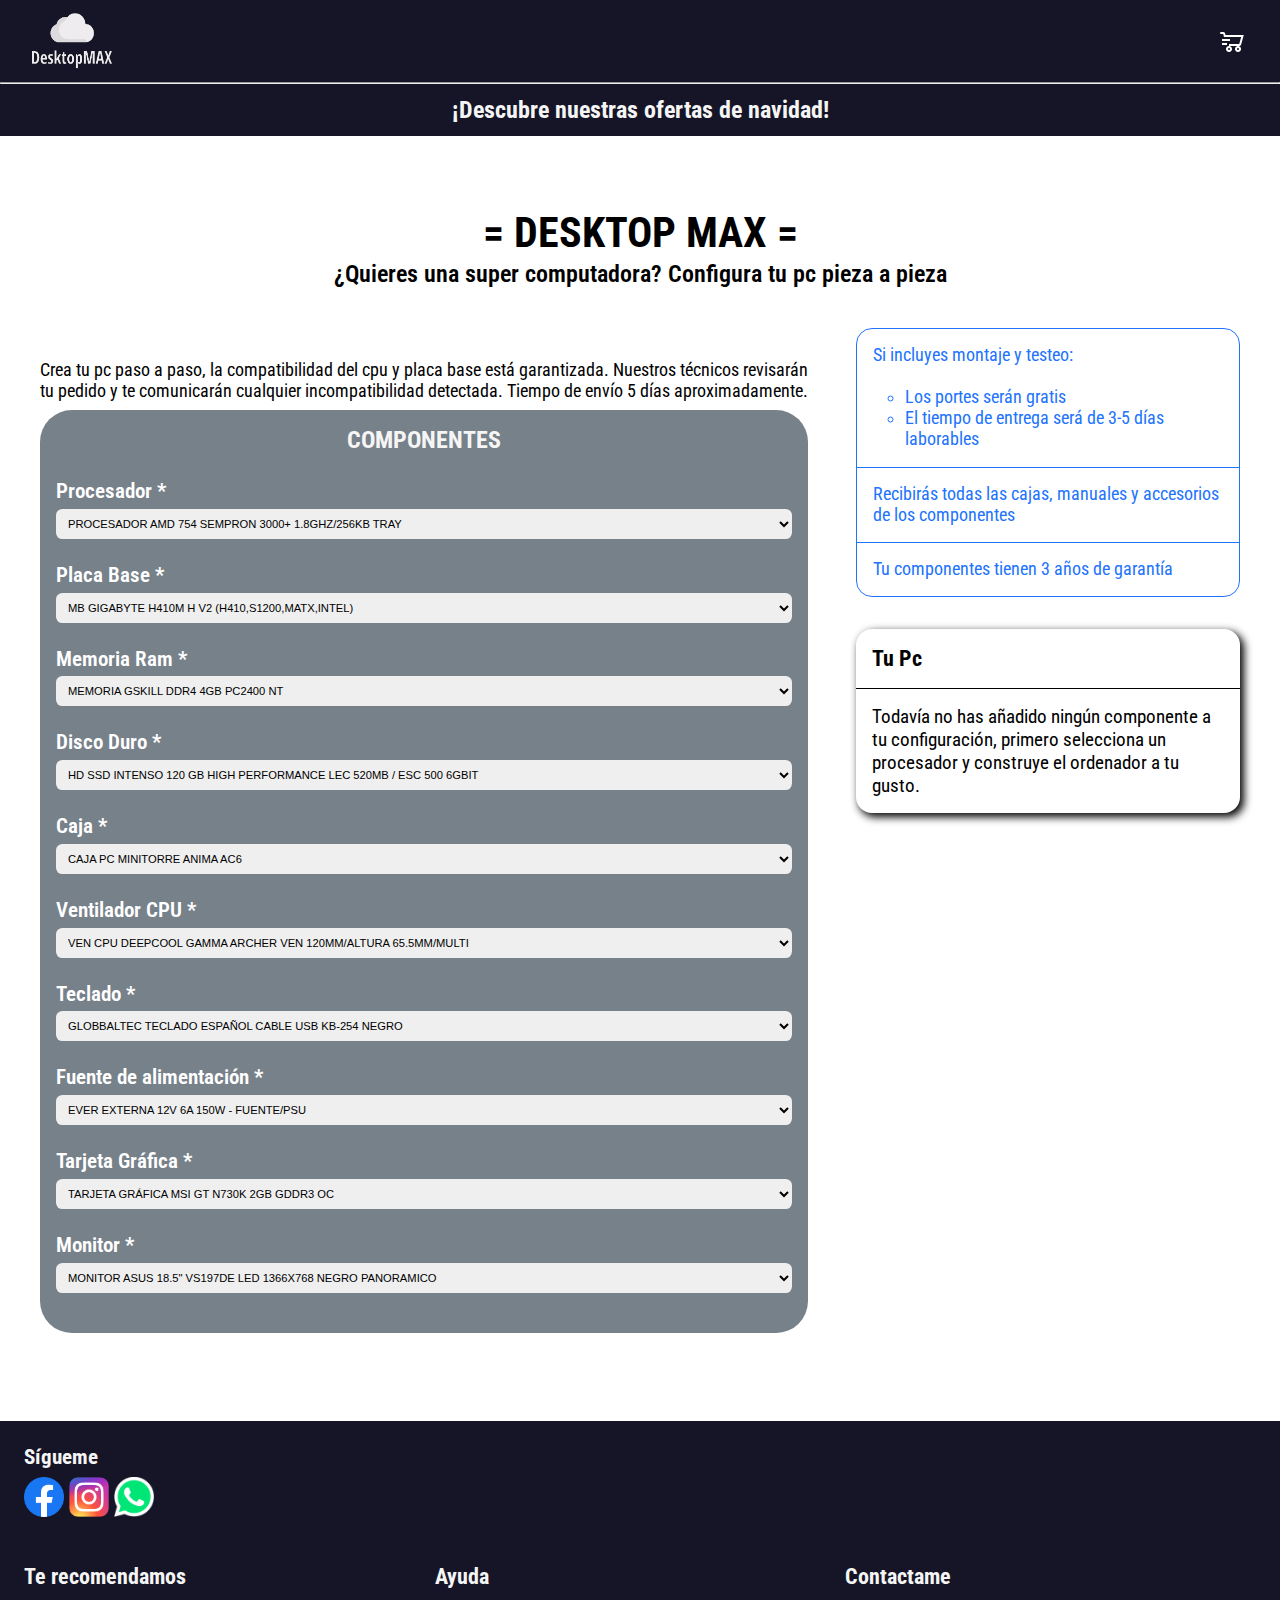
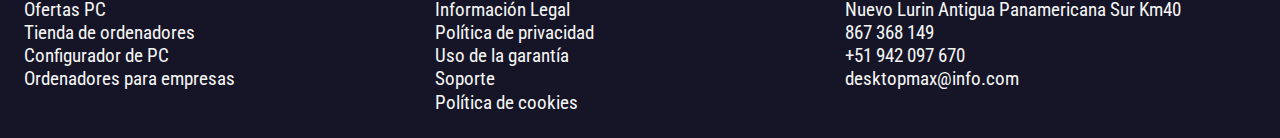
==== index.html @ 489da867 "first commit" ====
<!DOCTYPE html>
<html lang="en">

<head>
    <meta charset="UTF-8">
    <meta http-equiv="X-UA-Compatible" content="IE=edge">
    <meta name="viewport" content="width=device-width, initial-scale=1.0">
    <link rel="stylesheet" href="/estilos.css">
    <link rel="preconnect" href="https://fonts.googleapis.com">
    <link rel="preconnect" href="https://fonts.gstatic.com" crossorigin>
    <link href="https://fonts.googleapis.com/css2?family=Roboto+Condensed:wght@300&display=swap" rel="stylesheet">
    <title>DesktopMax</title>
    <link rel="icon" type="image/x-icon" href="img/logo-carga.png">
</head>

<body>
    <div class="contenedor">
        <div class="menu">
            <header>
                <div class="logo">
                    <a href=""><img src="/img/logo-tienda.png" alt="" class="img-logo"></a>
                </div>
                <div class="icon">
                    <a href=""><img src="/img/icon-carrito.png" alt="" class="img-icon"></a>
                </div>
            </header>
            <hr>
            <nav>
                <h2>¡Descubre nuestras ofertas de navidad!</h2>
            </nav>
        </div>

        <div class="container">
            <div class="titulo">
                <h1>= DESKTOP MAX = </h1>
                <p>¿Quieres una super computadora? Configura tu pc pieza a pieza</p>
            </div>

            <div class="compras">
                <div class="productos">
                    <div class="intro">
                        <p>Crea tu pc paso a paso, la compatibilidad del cpu y placa base está garantizada. Nuestros
                            técnicos revisarán tu pedido y te comunicarán cualquier incompatibilidad detectada. Tiempo
                            de envío 5 días aproximadamente.</p>
                    </div>
                    <form>
                        <fieldset>
                            <div class="legend"><legend>COMPONENTES</legend></div>

                            <div class="product1">
                                <label for="procesador">Procesador *</label>
                                <select name="procesador" id="procesador">
                                    <option value="proc1">PROCESADOR AMD 754 SEMPRON 3000+ 1.8GHZ/256KB TRAY</option>
                                    <option value="proc2">Cpu Intel Lga1200 Pentium Dual Core G5905 3.50ghz Chip Celeron
                                        G5905 3.50ghz</option>
                                    <option value="proc3">Cpu Intel Lga1200 Celeron G5900 Tray 2x3,4 58w Bulk</option>
                                </select>
                            </div>

                            <div class="product1">
                                <label for="placabase">Placa Base *</label>
                                <select name="placabase" id="placabase">
                                    <option value="placa1">Mb Gigabyte H410m H V2 (h410,s1200,matx,intel)</option>
                                    <option value="placa2">PLACA BASE ASROCK 1200 H510M-HVS R2.0</option>
                                    <option value="placla3">Pb Gigabyte H410m H V3 Lga 1200 Ddr4 1xm.2 4xsata Matx Mb
                                    </option>
                                </select>
                            </div>

                            <div class="product1">
                                <label for="memoriaram">Memoria Ram *</label>
                                <select name="memoriaram" id="memoriaram">
                                    <option value="ram1">Memoria Gskill Ddr4 4gb Pc2400 Nt</option>
                                    <option value="ram2">Memoria Gskill Ddr4 4gb Pc2133 Nt</option>
                                    <option value="ram3">MODULO MEMORIA RAM DDR4 4GB PC2400 GOODRAM RETAIL</option>
                                </select>
                            </div>

                            <div class="product1">
                                <label for="discoduro">Disco Duro *</label>
                                <select name="discoduro" id="discoduro">
                                    <option value="disco1">Hd Ssd Intenso 120 Gb High Performance Lec 520mb / Esc 500
                                        6gbit</option>
                                    <option value="disco2">Ssd Innovation It 00-120929 2.5" 120 Gb Sata Tlc</option>
                                    <option value="disco3">Hd Ssd Intenso 128gb 2.5\1 Top Performance</option>
                                </select>
                            </div>

                            <div class="product1">
                                <label for="caja">Caja *</label>
                                <select name="caja" id="caja">
                                    <option value="caja1">Caja Pc Minitorre Anima Ac6</option>
                                    <option value="caja2">Caja Pc Chieftec Mini-itx Ix-03b-op (b) Sin Fuente</option>
                                    <option value="caja3">Tempest Spectra Rgb Usb 3.0 Con Ventana Blanco</option>
                                </select>
                            </div>

                            <div class="product1">
                                <label for="ventilador">Ventilador CPU *</label>
                                <select name="ventilador" id="ventilador">
                                    <option value="cpu1">VEN CPU DEEPCOOL GAMMA ARCHER VEN 120MM/ALTURA 65.5MM/MULTI
                                    </option>
                                    <option value="cpu2">DISIPADOR I3/I5/775/1150/1151/2011/FM1/FM2 L-LINK</option>
                                    <option value="cpu3">DISIPADOR NOX HUMMER H-112</option>
                                </select>
                            </div>

                            <div class="product1">
                                <label for="teclado">Teclado *</label>
                                <select name="teclado" id="teclado">
                                    <option value="tec1">Globbaltec Teclado EspaÑol Cable Usb Kb-254 Negro</option>
                                    <option value="tec2">Gembird teclado Usb Negro Kb-u-103-es</option>
                                    <option value="tec3">Omega Teclado Multimedia Aura Usb Negro Ok025es</option>
                                </select>
                            </div>

                            <div class="product1">
                                <label for="fuente">Fuente de alimentación *</label>
                                <select name="fuente" id="fuente">
                                    <option value="fuente1">Ever Externa 12V 6A 150W - Fuente/PSU</option>
                                    <option value="fuente2">Globbaltec Fuente De Alimentacion Atx 500w Negra</option>
                                    <option value="fuente3">FUENTE DE ALIMENTACION ATX 500W L-LINK LL-PS-500 20/24 12x1
                                    </option>
                                </select>
                            </div>

                            <div class="product1">
                                <label for="tarjetagrafica">Tarjeta Gráfica *</label>
                                <select name="tarjetagrafica" id="tarjetagrafica">
                                    <option value="grafica1">TARJETA GRÁFICA MSI GT N730K 2GB GDDR3 OC</option>
                                    <option value="grafica2">TARJETA GRÁFICA MSI GT 730 LOW PROFILE 2GB GDDR3 V1
                                    </option>
                                    <option value="grafica3">TARJETA GRÁFICA GIGABYTE GT 730 2GB GDDR3</option>
                                </select>
                            </div>

                            <div class="product1">
                                <label for="monitor">Monitor *</label>
                                <select name="monitor" id="monitor">
                                    <option value="monitor1">Monitor Asus 18.5" Vs197de Led 1366x768 Negro Panoramico
                                    </option>
                                    <option value="monitor2">MONITOR LED 21.5 ACER V6 V226HQL NEGRO</option>
                                    <option value="monitor3">MONITOR LED 21.5 ASUS VP228DE NEGRO</option>
                                </select>
                            </div>
                        </fieldset>
                    </form>
                </div>
                
                <div class="precio">
                    <div class="mensaje">
                        <div class="box-txt">
                            <p>Si incluyes montaje y testeo:</p><br>
                            <ul>
                                <li>Los portes serán gratis</li>
                                <li>El tiempo de entrega será de 3-5 días laborables</li>
                            </ul>
                        </div>
                        <div class="box-txt">
                            <p>Recibirás todas las cajas, manuales y accesorios de los componentes</p>
                        </div>
                        <div class="box-txt">
                            <p>Tu componentes tienen 3 años de garantía</p>
                        </div>
                    </div>

                    <div class="preciototal">
                        <div class="box-precio">
                            <h3>Tu Pc</h3>
                        </div>
                        <div class="box-precio">
                            <p>Todavía no has añadido ningún componente a tu configuración, primero selecciona un procesador y construye el ordenador a tu gusto.</p>
                        </div>
                    </div>
                </div>
            </div>
        </div>

        <footer>
            <div class="superior">
                <div class="sigueme">
                    <h3>Sígueme</h3>
                    <div>
                        <a href="https://www.facebook.com/"><img src="/img/facebook.webp" alt="" class="img-apps"></a>
                        <a href="https://www.instagram.com/"><img src="/img/instagram.webp" alt="" class="img-apps"></a>
                        <a href="https://www.whatsapp.com/"><img src="/img/whatsapp.png" alt="" class="img-apps"></a>
                    </div>
            </div>
            <div class="inferior">
                <div class="columnas">
                    <h3>Te recomendamos</h3>
                    <ul>
                        <li>Ofertas PC</li>
                        <li>Tienda de ordenadores</li>
                        <li>Configurador de PC</li>
                        <li>Ordenadores para empresas</li>
                    </ul>
                </div>
                <div class="columnas">
                    <h3>Ayuda</h3>
                    <ul>
                        <li>Información Legal</li>
                        <li>Política de privacidad</li>
                        <li>Uso de la garantía</li>
                        <li>Soporte</li>
                        <li>Política de cookies</li>
                    </ul>
                </div>
                <div class="columnas">
                    <h3>Contactame</h3>
                    <ul>
                        <li>Nuevo Lurin Antigua Panamericana Sur Km40</li>
                        <li>867 368 149</li>
                        <li>+51 942 097 670</li>
                        <li>desktopmax@info.com</li>
                    </ul>
                </div>
            </div>
        </footer>
    </div>
</body>

</html>
---- estilos.css ----
*{
    margin: 0;
    padding: 0;
    box-sizing: border-box;
}
body{
    font-family: 'Roboto Condensed', sans-serif;
    font-size: 1.3rem;
    line-height: 1.2;
    max-width: 100%;
    margin: 0 auto;
}

/* MENU */
.menu{
    background-color: #161527;
    width: 100%;
    height: 8.5rem;
}
header{
    display: flex;
    justify-content: space-between;
    width: 100%;
    height: 60%;
}
.logo{
    padding: 0.8rem 0.8rem 0.8rem 2rem;
    height: 100%;
}
.logo > a{
    height: 100%;
}
.img-logo{
    width: 5rem;
    height: 100%;
}
.icon{
    padding: 0.8rem 2rem 0.8rem 0.8rem;
    height: 100%;
}
.icon > a{
    height: 100%;
    display: flex;
    align-items: center;
    justify-content: center;
}
.img-icon{
    width: 2rem;
    height: 2rem;
}
hr{
    height: 1%;
}
nav{
    width: 100%;
    height: 39%;
}
nav > h2{
    height: 100%;
    color: whitesmoke;
    font-size: 1.5rem;
    display: flex;
    align-items: center;
    justify-content: center;

}
/**/

/* CUERPO */
.container{
    margin: auto;
    width: 95%;
    padding: 1rem .5rem;
}
.titulo{
    width: 100%;
    height: 6.5rem;
    text-align: center;
}
.titulo > h1{
    width: 100%;
    height: 50%;
    font-size: 2.6rem;
}
.titulo > p{
    width: 100%;
    height: 50%;
    font-size: 1.5rem;
    font-weight: 600;
}
.compras{
    width: 100%;
    flex-direction: column;
}
.productos{
    width: 100%;
    flex-direction: column;
    margin: 1rem 0rem 1rem 0rem;
}
.intro{
    width: 100%;
    margin-top: 2rem;
    margin-bottom: 0.5rem;
}
.intro > p{
    width: 100%;
    height: 100%;
    font-size: 1.1rem;
    text-align: center;
}
form{
    width: 100%;
}
fieldset{
    padding: 1rem;
    border: 0;
    border-radius: 2rem;
    background-color: #77818a;
}
.legend{
    width: 100%;
}
.legend > legend{
    font-size: 1.5rem;
    font-weight: 700;
    text-align: center;
    color: whitesmoke;
    margin-bottom: 1.5rem;
}
.product1{
    width: 100%;
    font-size: 1.3rem;
    margin-bottom: 1.5rem;
}
.product1 > label{
    display: block;
    color: white;
    font-weight: 600;
    padding-bottom: 0.3rem;
}
.product1 > select{
    width: 100%;
    border: 0;
    border-radius: 0.4rem;
    font-size: 0.7rem;
    text-transform: uppercase;
    color: black;
    padding: 0.5rem;
}
.precio{
    width: 100%;
    flex-direction: column;
    margin: 1rem 0rem 1rem 0rem;
}
.mensaje{
    width: 100%;
    border: solid 0.1rem #2173fd;
    border-radius: 1rem;
    margin-bottom: 2rem;
}
.box-txt{
    width: 100%;
    border-bottom: solid 0.1rem #2173fd;
    padding: 1rem;
    font-size: 1.1rem;
    color: #2173fd;
}
.box-txt:last-child{
    border: none;
}
.box-txt > ul > li{
    margin-left: 2rem;
    list-style: circle;
}
.preciototal{
    width: 100%;
    box-shadow: 0.2rem 0.2rem 0.5rem black;
    border-radius: 1rem;
    margin-top: 2rem;
}
.box-precio{
    width: 100%;
    border-bottom: solid 0.1rem;
    padding: 1rem;
    font-size: 1.2rem;
}
.box-precio:last-child{
    border: none;
}
/**/

/* FOOTER */
footer{
    width: 100%;
    background-color: #161527;
    flex-direction: column;
    color: whitesmoke;
    padding: 1.5rem;
}
.superior{
    width: 100%;
}
.sigueme{
    width: 100%;
}
.sigueme > h3{
    font-size: 1.3rem;
    margin-bottom: 0.5rem;
}
.img-apps{
    width: 2.5rem;
    height: 2.5rem;
}
.inferior{
    width: 100%;
}
.columnas{
    width: 100%;
    margin-top: 2.5rem;
    font-size: 1.2rem;
}
.columnas > ul{
    margin-top: 0.5rem;
}
.columnas > ul > li{
    list-style: none;
}

@media screen and (min-width: 50rem){
    .container{
        margin-top: 3.5rem;
        margin-bottom: 3.5rem;
    }
    .compras{
        display: flex;
        flex-direction:row;
    }
    .productos{
        width: 64%;
        margin-right: 2%;
    }
    .intro > p{
        text-align: justify;
    }
    .precio{
        width: 32%;
        margin-left: 2%;
    }
    .inferior{
        display: flex;
        flex-direction: row;
    }
}
/**/
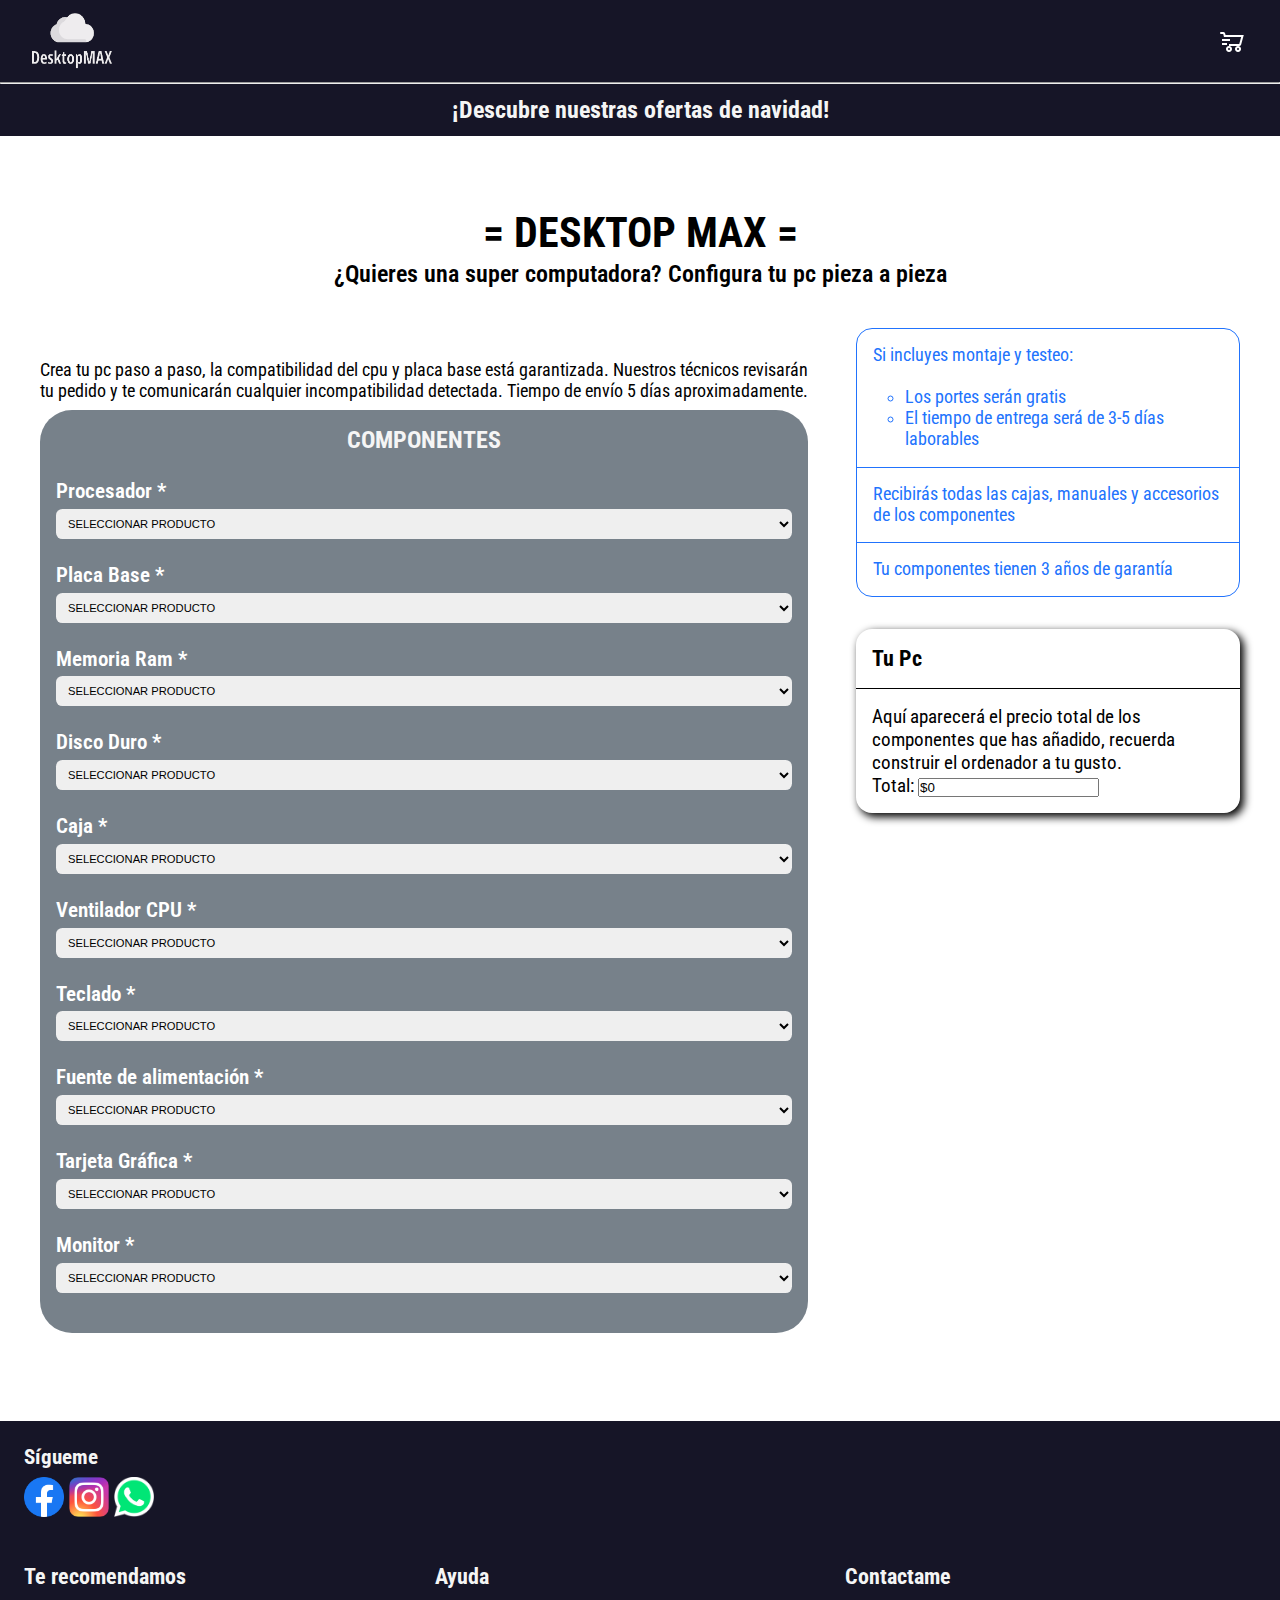
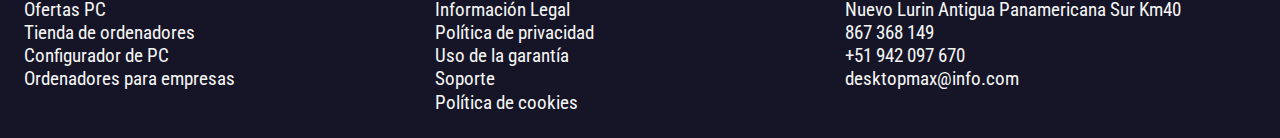
==== commit 7095039b: "script-sumar" ====
--- a/index.html
+++ b/index.html
@@ -47,100 +47,103 @@
                         <fieldset>
                             <div class="legend"><legend>COMPONENTES</legend></div>
 
-                            <div class="product1">
-                                <label for="procesador">Procesador *</label>
-                                <select name="procesador" id="procesador">
-                                    <option value="proc1">PROCESADOR AMD 754 SEMPRON 3000+ 1.8GHZ/256KB TRAY</option>
-                                    <option value="proc2">Cpu Intel Lga1200 Pentium Dual Core G5905 3.50ghz Chip Celeron
-                                        G5905 3.50ghz</option>
-                                    <option value="proc3">Cpu Intel Lga1200 Celeron G5900 Tray 2x3,4 58w Bulk</option>
-                                </select>
-                            </div>
-
-                            <div class="product1">
-                                <label for="placabase">Placa Base *</label>
-                                <select name="placabase" id="placabase">
-                                    <option value="placa1">Mb Gigabyte H410m H V2 (h410,s1200,matx,intel)</option>
-                                    <option value="placa2">PLACA BASE ASROCK 1200 H510M-HVS R2.0</option>
-                                    <option value="placla3">Pb Gigabyte H410m H V3 Lga 1200 Ddr4 1xm.2 4xsata Matx Mb
-                                    </option>
-                                </select>
-                            </div>
-
-                            <div class="product1">
-                                <label for="memoriaram">Memoria Ram *</label>
-                                <select name="memoriaram" id="memoriaram">
-                                    <option value="ram1">Memoria Gskill Ddr4 4gb Pc2400 Nt</option>
-                                    <option value="ram2">Memoria Gskill Ddr4 4gb Pc2133 Nt</option>
-                                    <option value="ram3">MODULO MEMORIA RAM DDR4 4GB PC2400 GOODRAM RETAIL</option>
-                                </select>
-                            </div>
-
-                            <div class="product1">
-                                <label for="discoduro">Disco Duro *</label>
-                                <select name="discoduro" id="discoduro">
-                                    <option value="disco1">Hd Ssd Intenso 120 Gb High Performance Lec 520mb / Esc 500
-                                        6gbit</option>
-                                    <option value="disco2">Ssd Innovation It 00-120929 2.5" 120 Gb Sata Tlc</option>
-                                    <option value="disco3">Hd Ssd Intenso 128gb 2.5\1 Top Performance</option>
-                                </select>
-                            </div>
-
-                            <div class="product1">
-                                <label for="caja">Caja *</label>
-                                <select name="caja" id="caja">
-                                    <option value="caja1">Caja Pc Minitorre Anima Ac6</option>
-                                    <option value="caja2">Caja Pc Chieftec Mini-itx Ix-03b-op (b) Sin Fuente</option>
-                                    <option value="caja3">Tempest Spectra Rgb Usb 3.0 Con Ventana Blanco</option>
-                                </select>
-                            </div>
-
-                            <div class="product1">
-                                <label for="ventilador">Ventilador CPU *</label>
-                                <select name="ventilador" id="ventilador">
-                                    <option value="cpu1">VEN CPU DEEPCOOL GAMMA ARCHER VEN 120MM/ALTURA 65.5MM/MULTI
-                                    </option>
-                                    <option value="cpu2">DISIPADOR I3/I5/775/1150/1151/2011/FM1/FM2 L-LINK</option>
-                                    <option value="cpu3">DISIPADOR NOX HUMMER H-112</option>
-                                </select>
-                            </div>
-
-                            <div class="product1">
-                                <label for="teclado">Teclado *</label>
-                                <select name="teclado" id="teclado">
-                                    <option value="tec1">Globbaltec Teclado EspaÑol Cable Usb Kb-254 Negro</option>
-                                    <option value="tec2">Gembird teclado Usb Negro Kb-u-103-es</option>
-                                    <option value="tec3">Omega Teclado Multimedia Aura Usb Negro Ok025es</option>
-                                </select>
-                            </div>
-
-                            <div class="product1">
-                                <label for="fuente">Fuente de alimentación *</label>
-                                <select name="fuente" id="fuente">
-                                    <option value="fuente1">Ever Externa 12V 6A 150W - Fuente/PSU</option>
-                                    <option value="fuente2">Globbaltec Fuente De Alimentacion Atx 500w Negra</option>
-                                    <option value="fuente3">FUENTE DE ALIMENTACION ATX 500W L-LINK LL-PS-500 20/24 12x1
-                                    </option>
-                                </select>
-                            </div>
-
-                            <div class="product1">
-                                <label for="tarjetagrafica">Tarjeta Gráfica *</label>
-                                <select name="tarjetagrafica" id="tarjetagrafica">
-                                    <option value="grafica1">TARJETA GRÁFICA MSI GT N730K 2GB GDDR3 OC</option>
-                                    <option value="grafica2">TARJETA GRÁFICA MSI GT 730 LOW PROFILE 2GB GDDR3 V1
-                                    </option>
-                                    <option value="grafica3">TARJETA GRÁFICA GIGABYTE GT 730 2GB GDDR3</option>
-                                </select>
-                            </div>
-
-                            <div class="product1">
-                                <label for="monitor">Monitor *</label>
-                                <select name="monitor" id="monitor">
-                                    <option value="monitor1">Monitor Asus 18.5" Vs197de Led 1366x768 Negro Panoramico
-                                    </option>
-                                    <option value="monitor2">MONITOR LED 21.5 ACER V6 V226HQL NEGRO</option>
-                                    <option value="monitor3">MONITOR LED 21.5 ASUS VP228DE NEGRO</option>
+                            <div class="product">
+                                <label for="producto1">Procesador *</label>
+                                <select name="producto1" id="producto1">
+                                    <option value="0">Seleccionar Producto</option>
+                                    <option value="7">PROCESADOR AMD 754 SEMPRON 3000+ 1.8GHZ/256KB TRAY ($7)</option>
+                                    <option value="48">Cpu Intel Lga1200 Pentium Dual Core G5905 3.50ghz Chip Celeron G5905 3.50ghz ($48)</option>
+                                    <option value="62">Cpu Intel Lga1200 Celeron G5900 Tray 2x3,4 58w Bulk ($62)</option>
+                                </select>
+                            </div>
+
+                            <div class="product">
+                                <label for="producto2">Placa Base *</label>
+                                <select name="producto2" id="producto2">
+                                    <option value="0">Seleccionar Producto</option>
+                                    <option value="65">Mb Gigabyte H410m H V2 (h410,s1200,matx,intel) ($65)</option>
+                                    <option value="67">PLACA BASE ASROCK 1200 H510M-HVS R2.0 ($67)</option>
+                                    <option value="70">Pb Gigabyte H410m H V3 Lga 1200 Ddr4 1xm.2 4xsata Matx Mb($70)</option>
+                                </select>
+                            </div>
+
+                            <div class="product">
+                                <label for="producto3">Memoria Ram *</label>
+                                <select name="producto3" id="producto3">
+                                    <option value="0">Seleccionar Producto</option>
+                                    <option value="14">Memoria Gskill Ddr4 4gb Pc2400 Nt ($14)</option>
+                                    <option value="15">Memoria Gskill Ddr4 4gb Pc2133 Nt ($15)</option>
+                                    <option value="17">MODULO MEMORIA RAM DDR4 4GB PC2400 GOODRAM RETAIL ($17)</option>
+                                </select>
+                            </div>
+
+                            <div class="product">
+                                <label for="producto4">Disco Duro *</label>
+                                <select name="producto4" id="producto4">
+                                    <option value="0">Seleccionar Producto</option>
+                                    <option value="21">Hd Ssd Intenso 120 Gb High Performance Lec 520mb / Esc 500 6gbit ($21)</option>
+                                    <option value="22">Ssd Innovation It 00-120929 2.5" 120 Gb Sata Tlc ($22)</option>
+                                    <option value="22">Hd Ssd Intenso 128gb 2.5\1 Top Performance ($22)</option>
+                                </select>
+                            </div>
+
+                            <div class="product">
+                                <label for="producto5">Caja *</label>
+                                <select name="producto5" id="producto5">
+                                    <option value="0">Seleccionar Producto</option>
+                                    <option value="26">Caja Pc Minitorre Anima Ac6 ($26)</option>
+                                    <option value="28">Caja Pc Chieftec Mini-itx Ix-03b-op (b) Sin Fuente ($28)</option>
+                                    <option value="32">Tempest Spectra Rgb Usb 3.0 Con Ventana Blanco ($32)</option>
+                                </select>
+                            </div>
+
+                            <div class="product">
+                                <label for="producto6">Ventilador CPU *</label>
+                                <select name="producto6" id="producto6">
+                                    <option value="0">Seleccionar Producto</option>
+                                    <option value="6">VEN CPU DEEPCOOL GAMMA ARCHER VEN 120MM/ALTURA 65.5MM/MULTI ($6)</option>
+                                    <option value="6">DISIPADOR I3/I5/775/1150/1151/2011/FM1/FM2 L-LINK ($6)</option>
+                                    <option value="12">DISIPADOR NOX HUMMER H-112 ($12)</option>
+                                </select>
+                            </div>
+
+                            <div class="product">
+                                <label for="producto7">Teclado *</label>
+                                <select name="producto7" id="producto7">
+                                    <option value="0">Seleccionar Producto</option>
+                                    <option value="4">Globbaltec Teclado EspaÑol Cable Usb Kb-254 Negro ($4)</option>
+                                    <option value="5">Gembird teclado Usb Negro Kb-u-103-es ($5)</option>
+                                    <option value="5">Omega Teclado Multimedia Aura Usb Negro Ok025es ($5)</option>
+                                </select>
+                            </div>
+
+                            <div class="product">
+                                <label for="producto8">Fuente de alimentación *</label>
+                                <select name="producto8" id="producto8">
+                                    <option value="0">Seleccionar Producto</option>
+                                    <option value="11">Ever Externa 12V 6A 150W - Fuente/PSU ($11)</option>
+                                    <option value="12">Globbaltec Fuente De Alimentacion Atx 500w Negra ($12)</option>
+                                    <option value="12">FUENTE DE ALIMENTACION ATX 500W L-LINK LL-PS-500 20/24 12x1 ($12)</option>
+                                </select>
+                            </div>
+
+                            <div class="product">
+                                <label for="producto9">Tarjeta Gráfica *</label>
+                                <select name="producto9" id="producto9">
+                                    <option value="0">Seleccionar Producto</option>
+                                    <option value="71">TARJETA GRÁFICA MSI GT N730K 2GB GDDR3 OC ($71)</option>
+                                    <option value="83">TARJETA GRÁFICA MSI GT 730 LOW PROFILE 2GB GDDR3 V1 ($83)</option>
+                                    <option value="88">TARJETA GRÁFICA GIGABYTE GT 730 2GB GDDR3 ($88)</option>
+                                </select>
+                            </div>
+
+                            <div class="product">
+                                <label for="producto10">Monitor *</label>
+                                <select name="producto10" id="producto10">
+                                    <option value="0">Seleccionar Producto</option>
+                                    <option value="89">Monitor Asus 18.5" Vs197de Led 1366x768 Negro Panoramico ($89)</option>
+                                    <option value="96">MONITOR LED 21.5 ACER V6 V226HQL NEGRO ($96)</option>
+                                    <option value="97">MONITOR LED 21.5 ASUS VP228DE NEGRO ($97)</option>
                                 </select>
                             </div>
                         </fieldset>
@@ -169,7 +172,9 @@
                             <h3>Tu Pc</h3>
                         </div>
                         <div class="box-precio">
-                            <p>Todavía no has añadido ningún componente a tu configuración, primero selecciona un procesador y construye el ordenador a tu gusto.</p>
+                            <p>Aquí aparecerá el precio total de los componentes que has añadido, recuerda construir el ordenador a tu gusto.</p>
+                            <label for="total">Total:</label>
+                            <input type="text" id="total" name="total" value="$0" readonly>
                         </div>
                     </div>
                 </div>
@@ -218,6 +223,43 @@
             </div>
         </footer>
     </div>
+
+    <script>
+        // Obtener los elementos select y input
+            const producto1 = document.getElementById('producto1');
+            const producto2 = document.getElementById('producto2');
+            const producto3 = document.getElementById('producto3');
+            const producto4 = document.getElementById('producto4');
+            const producto5 = document.getElementById('producto5');
+            const producto6 = document.getElementById('producto6');
+            const producto7 = document.getElementById('producto7');
+            const producto8 = document.getElementById('producto8');
+            const producto9 = document.getElementById('producto9');
+            const producto10 = document.getElementById('producto10');
+            const total = document.getElementById('total');
+    
+            // Agregar un evento change a cada uno de los elementos select
+            producto1.addEventListener('change', calcularTotal);
+            producto2.addEventListener('change', calcularTotal);
+    
+            // Función para calcular el total
+            function calcularTotal() {
+            const precio1 = parseInt(producto1.value);
+            const precio2 = parseInt(producto2.value);
+            const precio3 = parseInt(producto3.value);
+            const precio4 = parseInt(producto4.value);
+            const precio5 = parseInt(producto5.value);
+            const precio6 = parseInt(producto6.value);
+            const precio7 = parseInt(producto7.value);
+            const precio8 = parseInt(producto8.value);
+            const precio9 = parseInt(producto9.value);
+            const precio10 = parseInt(producto10.value);
+            const suma = precio1 + precio2 + precio3 + precio4 + precio5 + precio6 + precio7 + precio8 + precio9 + precio10;
+    
+            // Actualizar el valor del elemento input
+            total.value = `$${suma}`;
+            }
+    </script>
 </body>
 
 </html>--- a/estilos.css
+++ b/estilos.css
@@ -127,18 +127,18 @@
     color: whitesmoke;
     margin-bottom: 1.5rem;
 }
-.product1{
+.product{
     width: 100%;
     font-size: 1.3rem;
     margin-bottom: 1.5rem;
 }
-.product1 > label{
+.product > label{
     display: block;
     color: white;
     font-weight: 600;
     padding-bottom: 0.3rem;
 }
-.product1 > select{
+.product > select{
     width: 100%;
     border: 0;
     border-radius: 0.4rem;
@@ -152,6 +152,9 @@
     flex-direction: column;
     margin: 1rem 0rem 1rem 0rem;
 }
+.especial{
+    font-weight: 900;
+}
 .mensaje{
     width: 100%;
     border: solid 0.1rem #2173fd;
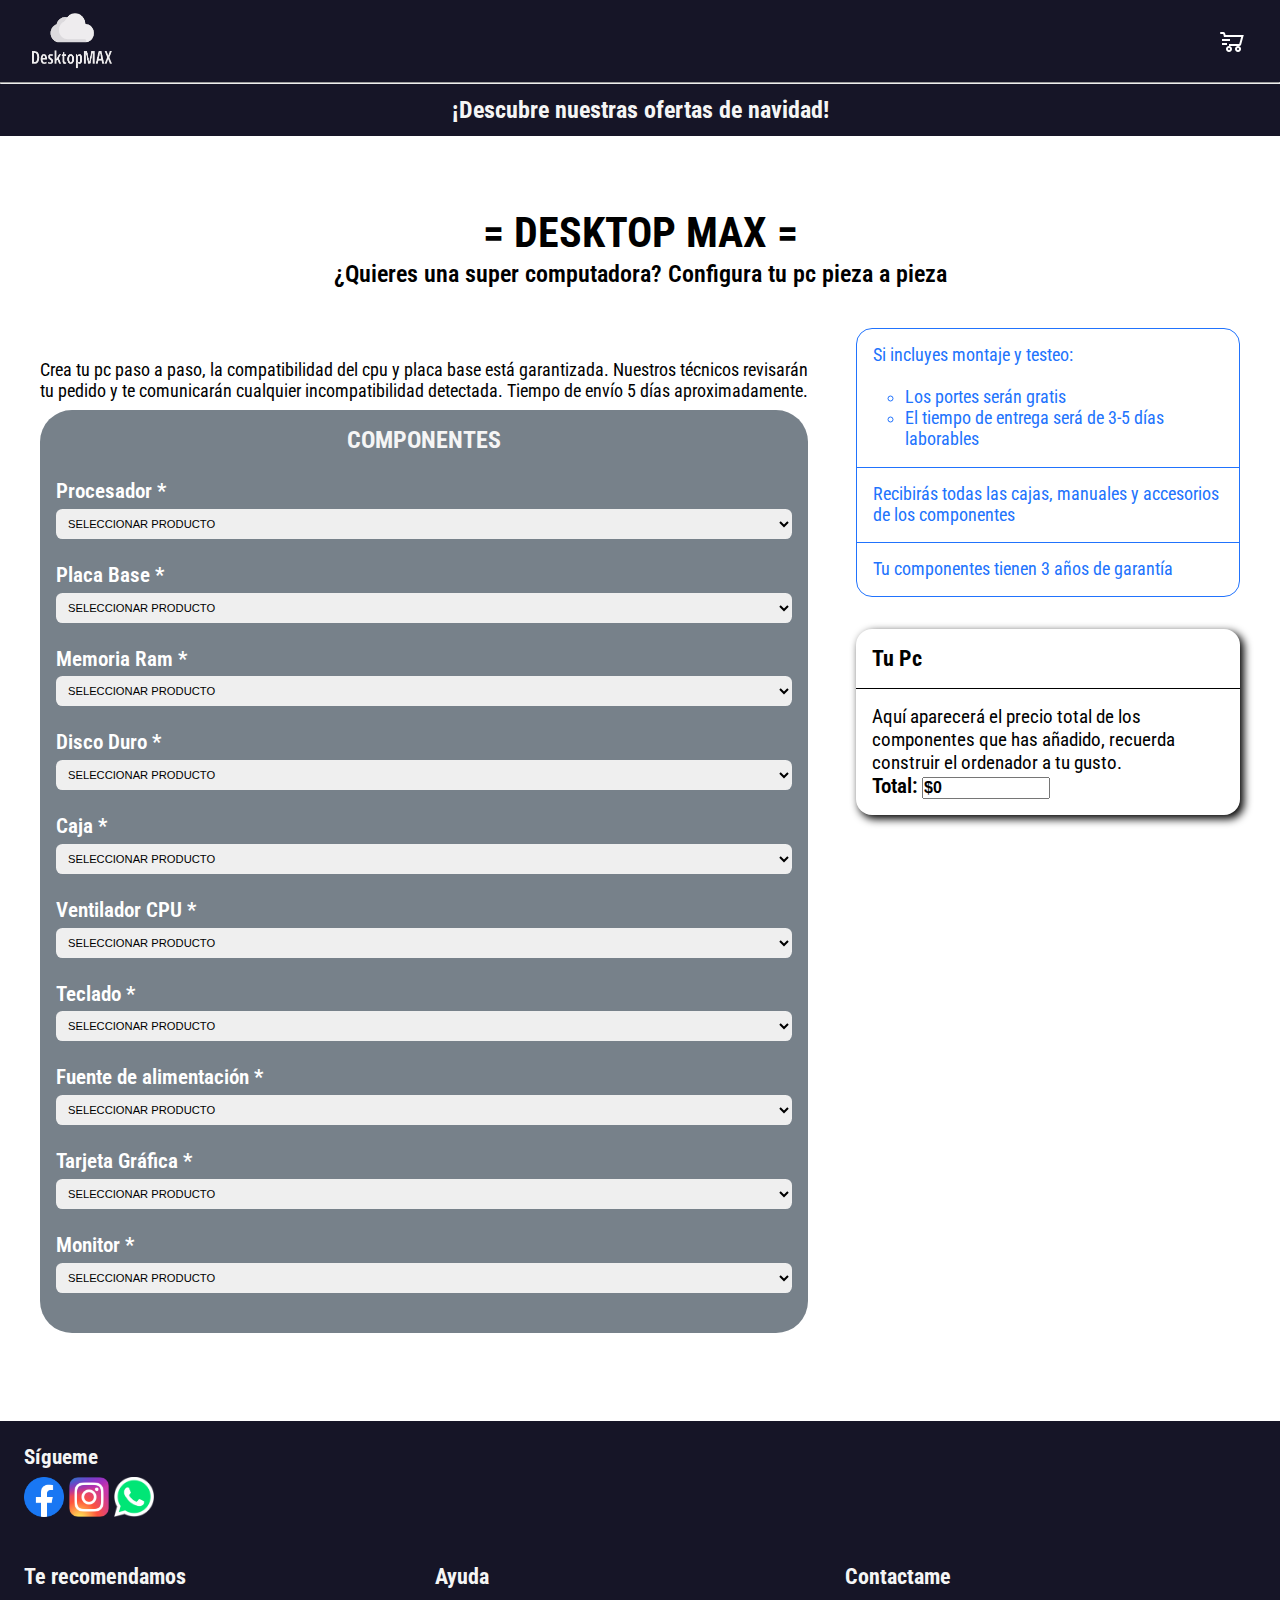
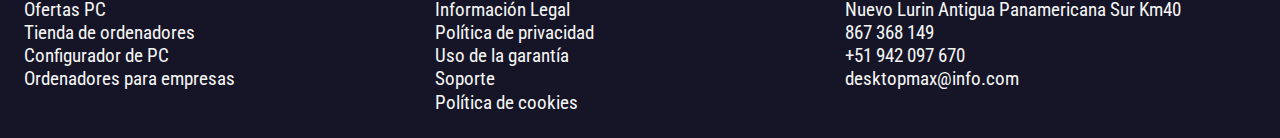
==== commit 9d62ce2c: "cambio1" ====
--- a/index.html
+++ b/index.html
@@ -173,8 +173,11 @@
                         </div>
                         <div class="box-precio">
                             <p>Aquí aparecerá el precio total de los componentes que has añadido, recuerda construir el ordenador a tu gusto.</p>
-                            <label for="total">Total:</label>
-                            <input type="text" id="total" name="total" value="$0" readonly>
+                            <div class="total">
+                                <label for="total">Total:</label>
+                                <input type="text" id="total" name="total" value="$0" readonly>
+
+                            </div>
                         </div>
                     </div>
                 </div>
--- a/estilos.css
+++ b/estilos.css
@@ -152,9 +152,6 @@
     flex-direction: column;
     margin: 1rem 0rem 1rem 0rem;
 }
-.especial{
-    font-weight: 900;
-}
 .mensaje{
     width: 100%;
     border: solid 0.1rem #2173fd;
@@ -190,6 +187,20 @@
 .box-precio:last-child{
     border: none;
 }
+.total{
+    width: 100%;
+}
+.total > label{
+    text-align: center;
+    font-size: 1.3rem;
+    font-weight: 600;
+}
+.total > input{
+    width: 8rem;
+    border: 1;
+    font-size: 1rem;
+    font-weight: 600;
+}
 /**/
 
 /* FOOTER */
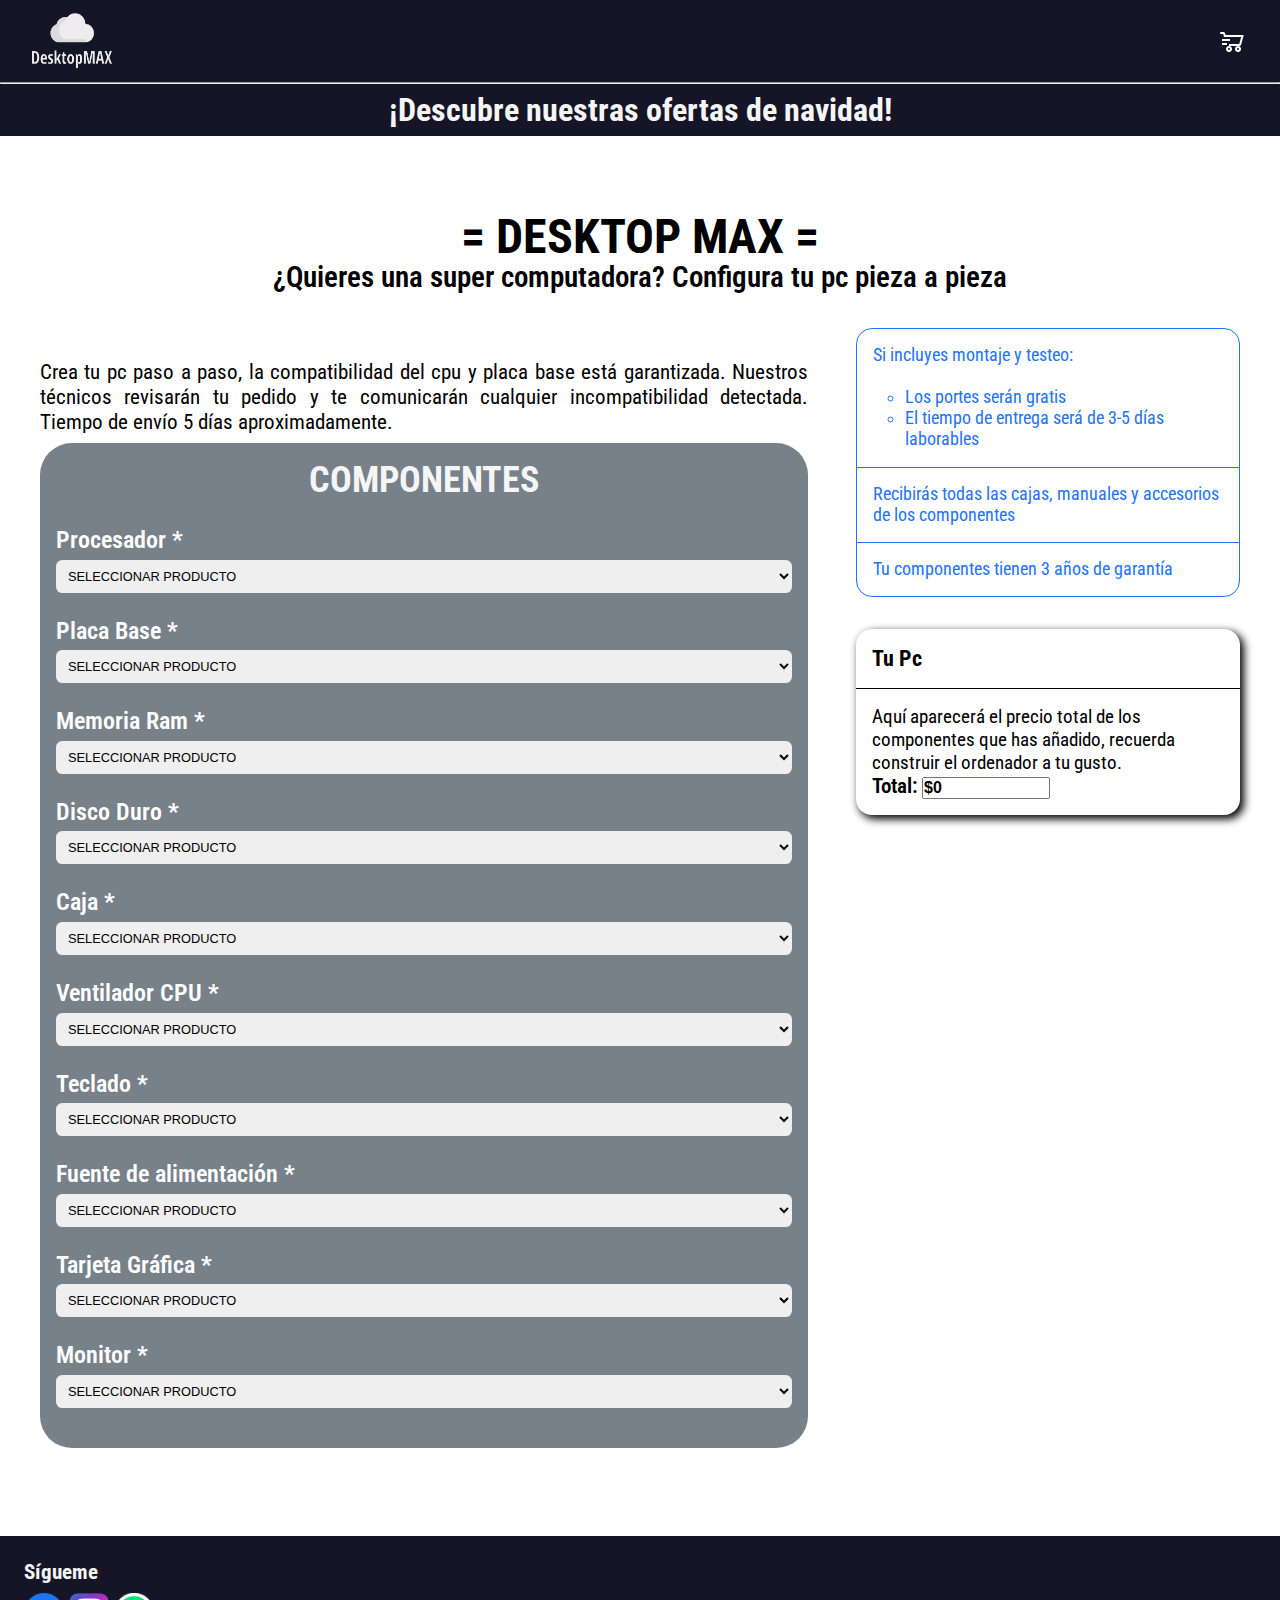
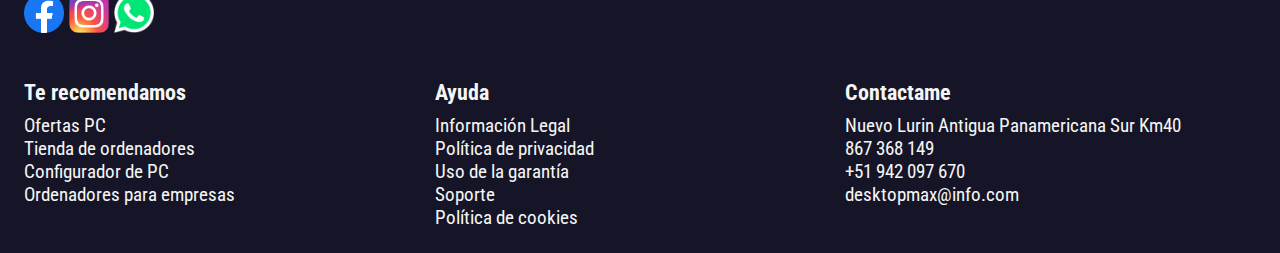
==== commit 798510f3: "tamaño-letra" ====
--- a/index.html
+++ b/index.html
@@ -14,14 +14,14 @@
 </head>
 
 <body>
-    <div class="contenedor">
+    <div id="contenedor">
         <div class="menu">
             <header>
                 <div class="logo">
-                    <a href=""><img src="/img/logo-tienda.png" alt="" class="img-logo"></a>
+                    <a href="#contenedor"><img src="/img/logo-tienda.png" alt="" class="img-logo"></a>
                 </div>
                 <div class="icon">
-                    <a href=""><img src="/img/icon-carrito.png" alt="" class="img-icon"></a>
+                    <a href="https://www.zegelipae.edu.pe/"><img src="/img/icon-carrito.png" alt="" class="img-icon"></a>
                 </div>
             </header>
             <hr>
@@ -176,7 +176,6 @@
                             <div class="total">
                                 <label for="total">Total:</label>
                                 <input type="text" id="total" name="total" value="$0" readonly>
-
                             </div>
                         </div>
                     </div>
@@ -198,29 +197,29 @@
                 <div class="columnas">
                     <h3>Te recomendamos</h3>
                     <ul>
-                        <li>Ofertas PC</li>
-                        <li>Tienda de ordenadores</li>
-                        <li>Configurador de PC</li>
-                        <li>Ordenadores para empresas</li>
+                        <a href="https://www.zegelipae.edu.pe/"><li>Ofertas PC</li></a>
+                        <a href="https://www.zegelipae.edu.pe/"><li>Tienda de ordenadores</li></a>
+                        <a href="https://www.zegelipae.edu.pe/"><li>Configurador de PC</li></a>
+                        <a href="https://www.zegelipae.edu.pe/"><li>Ordenadores para empresas</li></a>
                     </ul>
                 </div>
                 <div class="columnas">
                     <h3>Ayuda</h3>
                     <ul>
-                        <li>Información Legal</li>
-                        <li>Política de privacidad</li>
-                        <li>Uso de la garantía</li>
-                        <li>Soporte</li>
-                        <li>Política de cookies</li>
+                        <a href="https://www.zegelipae.edu.pe/"><li>Información Legal</li></a>
+                        <a href="https://www.zegelipae.edu.pe/"><li>Política de privacidad</li></a>
+                        <a href="https://www.zegelipae.edu.pe/"><li>Uso de la garantía</li></a>
+                        <a href="https://www.zegelipae.edu.pe/"><li>Soporte</li></a>
+                        <a href="https://www.zegelipae.edu.pe/"><li>Política de cookies</li></a>
                     </ul>
                 </div>
                 <div class="columnas">
                     <h3>Contactame</h3>
                     <ul>
-                        <li>Nuevo Lurin Antigua Panamericana Sur Km40</li>
-                        <li>867 368 149</li>
-                        <li>+51 942 097 670</li>
-                        <li>desktopmax@info.com</li>
+                        <a href="https://www.zegelipae.edu.pe/"><li>Nuevo Lurin Antigua Panamericana Sur Km40</li></a>
+                        <a href="https://www.zegelipae.edu.pe/"><li>867 368 149</li></a>
+                        <a href="https://www.zegelipae.edu.pe/"><li>+51 942 097 670</li></a>
+                        <a href="https://www.zegelipae.edu.pe/"><li>desktopmax@info.com</li></a>
                     </ul>
                 </div>
             </div>
@@ -244,6 +243,14 @@
             // Agregar un evento change a cada uno de los elementos select
             producto1.addEventListener('change', calcularTotal);
             producto2.addEventListener('change', calcularTotal);
+            producto3.addEventListener('change', calcularTotal);
+            producto4.addEventListener('change', calcularTotal);
+            producto5.addEventListener('change', calcularTotal);
+            producto6.addEventListener('change', calcularTotal);
+            producto7.addEventListener('change', calcularTotal);
+            producto8.addEventListener('change', calcularTotal);
+            producto9.addEventListener('change', calcularTotal);
+            producto10.addEventListener('change', calcularTotal);
     
             // Función para calcular el total
             function calcularTotal() {
--- a/estilos.css
+++ b/estilos.css
@@ -135,6 +135,7 @@
 .product > label{
     display: block;
     color: white;
+    font-size: 1.3rem;
     font-weight: 600;
     padding-bottom: 0.3rem;
 }
@@ -236,11 +237,37 @@
 .columnas > ul{
     margin-top: 0.5rem;
 }
-.columnas > ul > li{
+.columnas > ul > a > li{
     list-style: none;
 }
+.columnas > ul > a{
+    text-decoration: none;
+    color: whitesmoke;
+}
 
 @media screen and (min-width: 50rem){
+    nav > h2{
+        font-size: 2rem;
+    }
+    .titulo > h1{
+        font-size: 3rem;
+    }
+    .titulo > p{
+        font-size: 1.8rem;
+    }
+    .intro > p{
+        font-size: 1.3rem;
+    }
+    .legend > legend{
+        font-size: 2.25rem;
+    }
+    .product > label{
+        font-size: 1.5rem;
+    }
+    .product > select{
+        font-size: 0.8rem;
+    }
+
     .container{
         margin-top: 3.5rem;
         margin-bottom: 3.5rem;
